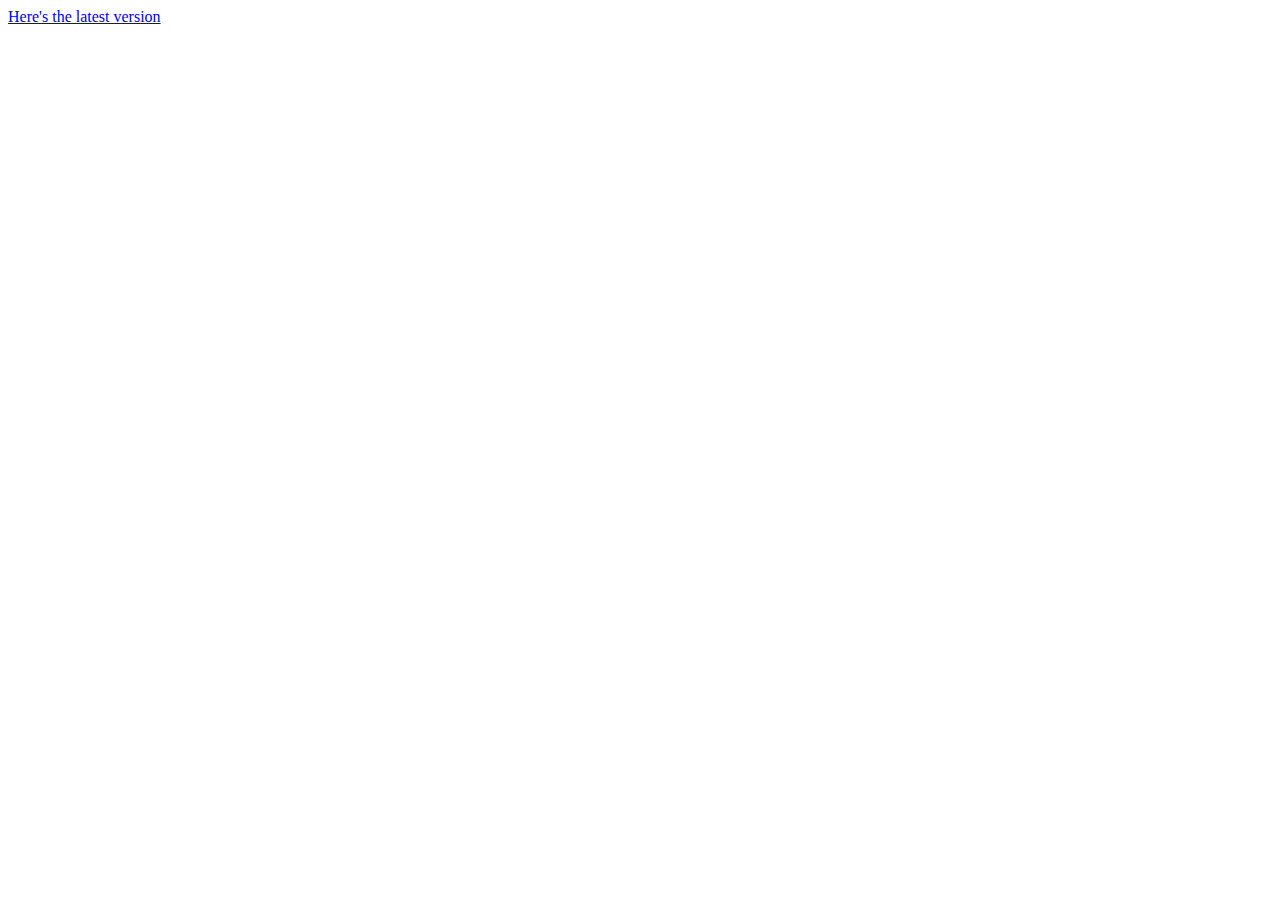
==== index.html @ 3c23e7b6 "Change wording" ====
<!DOCTYPE html>
<html lang="en">
<head>
    <meta charset="UTF-8">
    <meta http-equiv="X-UA-Compatible" content="IE=edge">
    <meta name="viewport" content="width=device-width, initial-scale=1.0">
    <title>Black Jack Calculator</title>
</head>
<body>
    <a href="BJ_busted_chance.html">Here's the latest version</a>
</body>
</html>
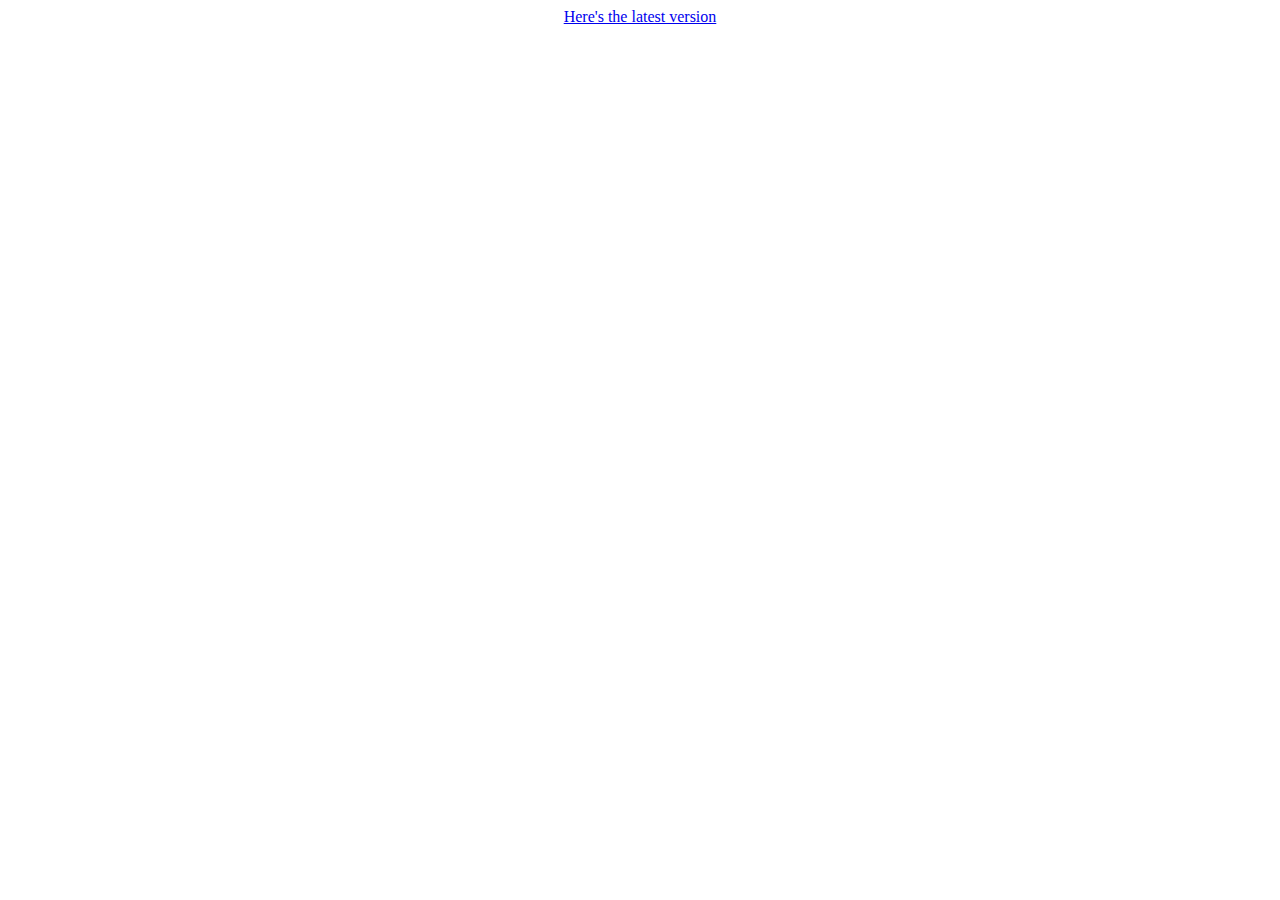
==== commit 78b906a3: "prepared for cta" ====
--- a/index.html
+++ b/index.html
@@ -1,12 +1,28 @@
 <!DOCTYPE html>
 <html lang="en">
+
 <head>
     <meta charset="UTF-8">
     <meta http-equiv="X-UA-Compatible" content="IE=edge">
     <meta name="viewport" content="width=device-width, initial-scale=1.0">
     <title>Black Jack Calculator</title>
+    <style>
+        .container{
+            min-height: 100%;
+            display:flex;
+            flex-flow: column;
+            justify-content: center;
+            text-align: center;
+            margin: 0;
+            padding: 0;
+        }
+    </style>
 </head>
+
 <body>
-    <a href="BJ_busted_chance.html">Here's the latest version</a>
+    <div>
+        <a href="BJ_busted_chance.html" class="container">Here's the latest version</a>
+    </div>
 </body>
-</html>
+
+</html>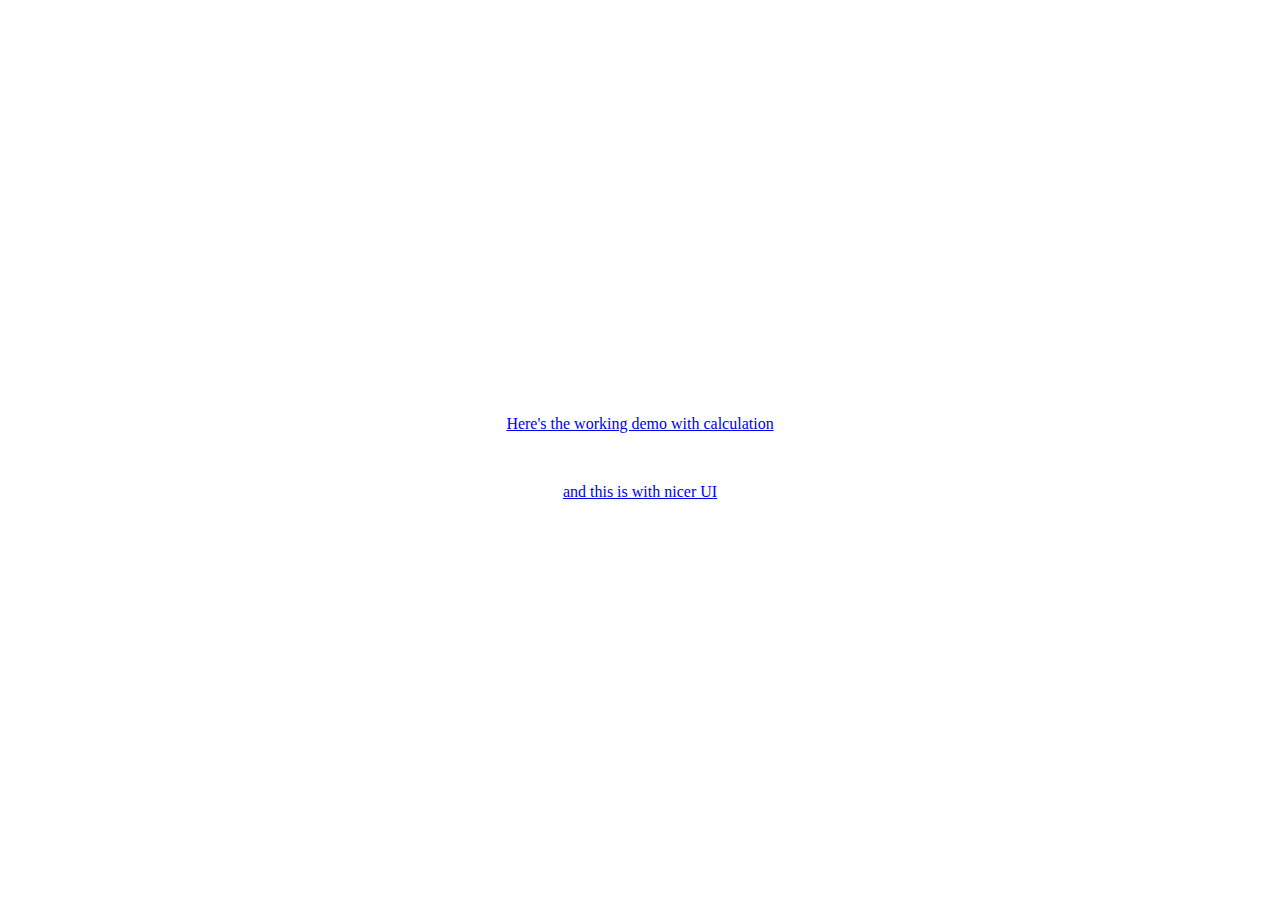
==== commit 5f8c39dc: "added new link" ====
--- a/index.html
+++ b/index.html
@@ -8,7 +8,7 @@
     <title>Black Jack Calculator</title>
     <style>
         .container{
-            min-height: 100%;
+            min-height: 100vh;
             display:flex;
             flex-flow: column;
             justify-content: center;
@@ -20,8 +20,10 @@
 </head>
 
 <body>
-    <div>
-        <a href="BJ_busted_chance.html" class="container">Here's the latest version</a>
+    <div class="container">
+        <a href="BJ_busted_chance.html" >Here's the working demo with calculation</a>
+        <p><br></p>
+        <a href="main.html">and this is with nicer UI</a>
     </div>
 </body>
 
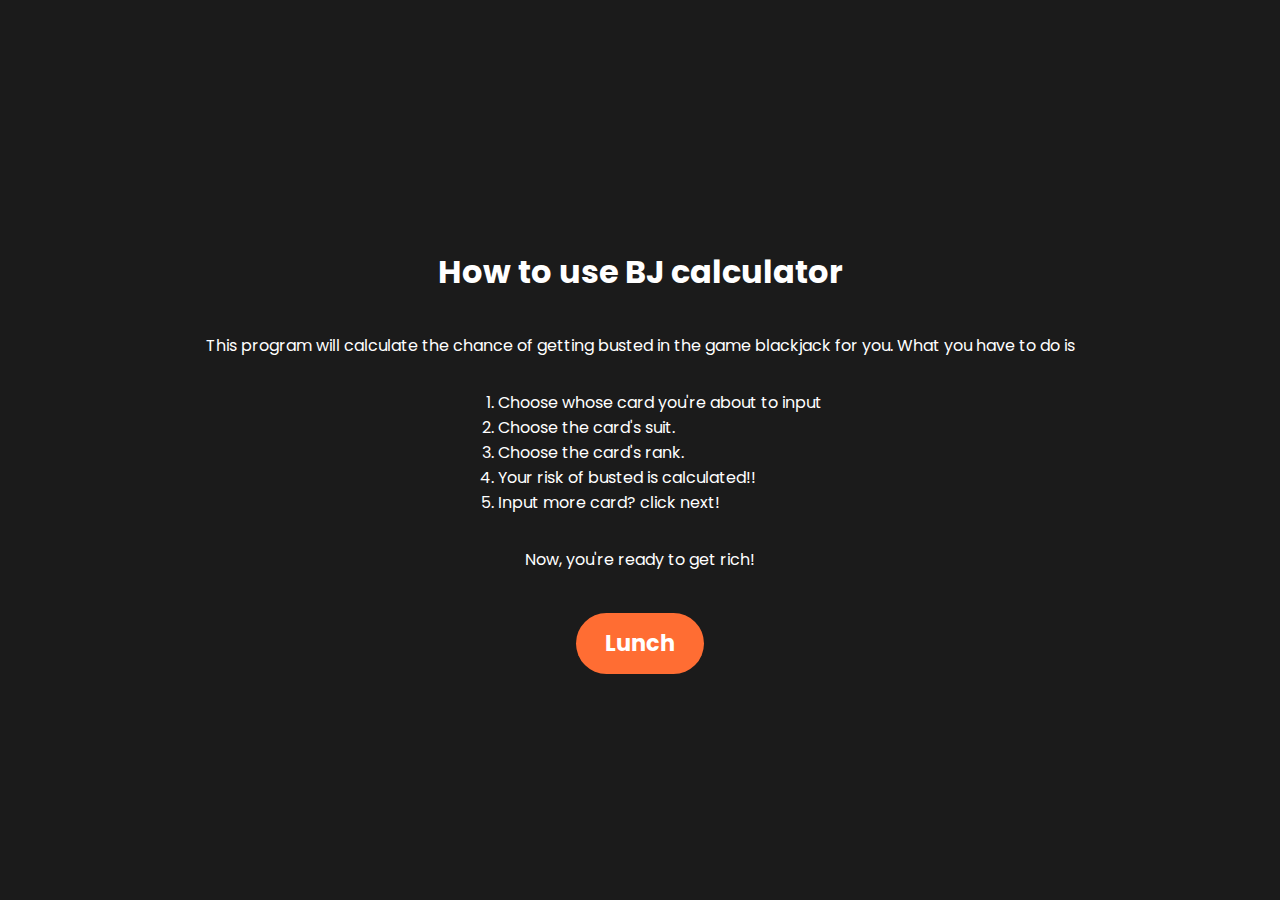
==== commit 283f2d94: "update greeting page" ====
--- a/index.html
+++ b/index.html
@@ -7,8 +7,33 @@
     <meta name="viewport" content="width=device-width, initial-scale=1.0">
     <title>Black Jack Calculator</title>
     <style>
+        @import url("https://fonts.googleapis.com/css2?family=Poppins:wght@400;700&display=swap");
+        :root {
+        --base-color: #1b1b1b;
+        --accent-color:rgb(255, 109, 51);
+        --text-color:white;
+        --light-grey:#808080;
+        --second0-dark:#292929;
+        }
+
+        body {
+            background-color: var(--base-color);
+            font-family: "Poppins";
+            color: var(--text-color);
+            min-height: 100vh;
+            width: 100vw;
+            margin: 0;
+            display: -webkit-box;
+            display: -ms-flexbox;
+            display: flex;
+            -webkit-box-align: center;
+                -ms-flex-align: center;
+                    align-items: center;
+        }
+
         .container{
             min-height: 100vh;
+            min-width: 100vw;
             display:flex;
             flex-flow: column;
             justify-content: center;
@@ -16,14 +41,56 @@
             margin: 0;
             padding: 0;
         }
+
+        .container p {
+            padding-left: 1em;
+            padding-right: 1em;
+        }
+        .container ol {
+            text-align: left;
+            margin-left: auto;
+            margin-right: auto;
+        }
+
+        .prompt h1 {
+            position: relative;
+            margin: 0;
+            padding: 1%;
+            text-align: center;
+            top: 0;
+        }
+
+        .lunch-cta {
+        background: var(--accent-color);
+        color: white;
+        text-decoration: none;
+        padding: .6em 1.3em;
+        font-size: 1.4em;
+        border-radius: 5em;
+        margin-left:auto;
+        margin-right:auto;
+        font-weight: bold;
+        }
     </style>
 </head>
 
 <body>
     <div class="container">
-        <a href="BJ_busted_chance.html" >Here's the working demo with calculation</a>
-        <p><br></p>
-        <a href="main.html">and this is with nicer UI</a>
+        <h1>How to use BJ calculator</h1>
+        <p>
+            This program will calculate the chance of getting busted in the game blackjack for you.
+            What you have to do is
+        </p>
+        <ol>
+            <li>Choose whose card you're about to input</li>
+            <li>Choose the card's suit.</li>
+            <li>Choose the card's rank.</li>
+            <li>Your risk of busted is calculated!!</li>
+            <li>Input more card? click next!</li>
+        </ol>
+        <p>Now, you're ready to get rich!</p>
+        <br>
+        <a href="main.html" class="lunch-cta">Lunch</a>
     </div>
 </body>
 
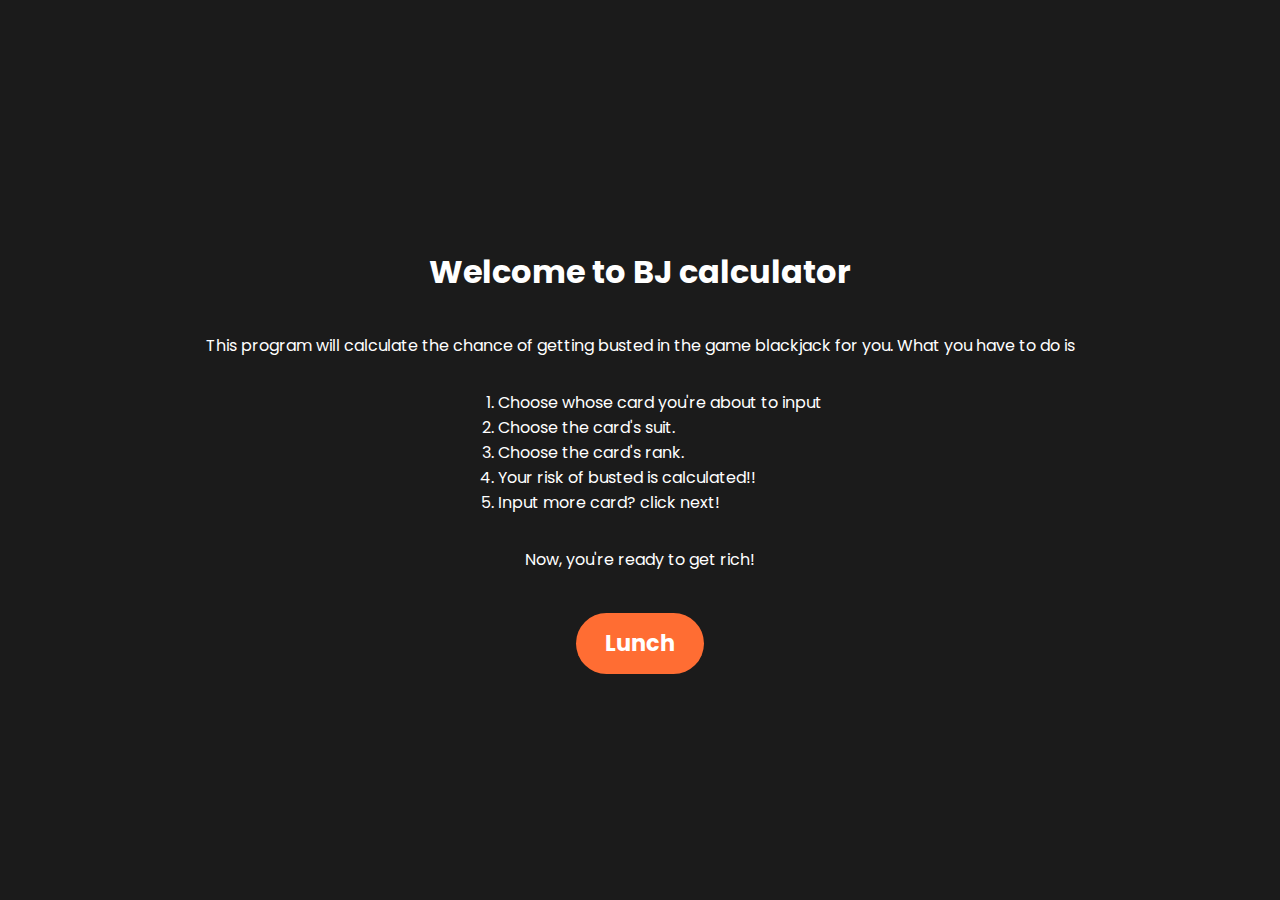
==== commit 274f8355: "new greeting message" ====
--- a/index.html
+++ b/index.html
@@ -76,7 +76,7 @@
 
 <body>
     <div class="container">
-        <h1>How to use BJ calculator</h1>
+        <h1>Welcome to BJ calculator</h1>
         <p>
             This program will calculate the chance of getting busted in the game blackjack for you.
             What you have to do is
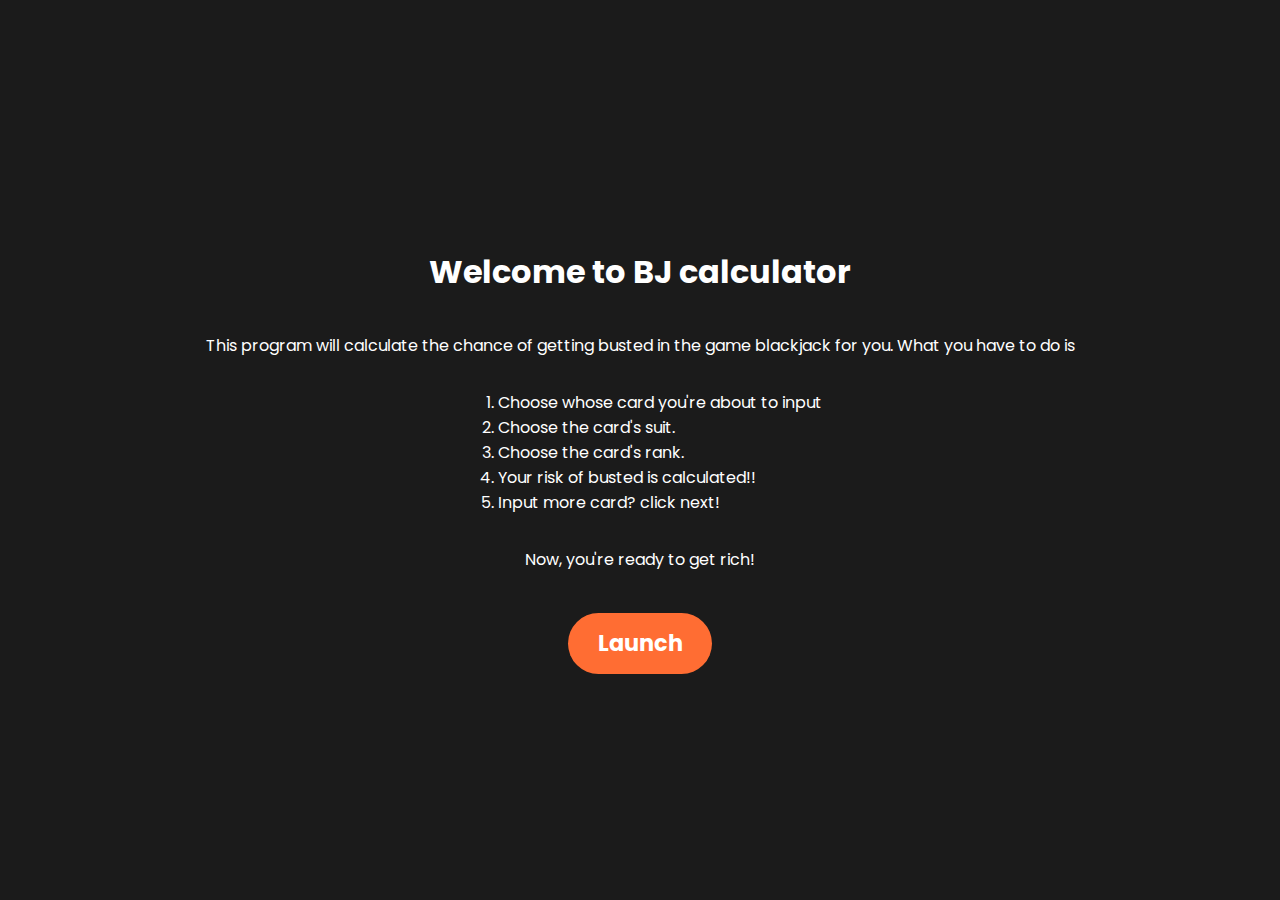
==== commit 54b43744: "update viewport to match with mobile devices and fix the lunch time problem." ====
--- a/index.html
+++ b/index.html
@@ -5,7 +5,9 @@
     <meta charset="UTF-8">
     <meta http-equiv="X-UA-Compatible" content="IE=edge">
     <meta name="viewport" content="width=device-width, initial-scale=1.0">
-    <title>Black Jack Calculator</title>
+    <title>Blackjack Calculator</title>
+    <link rel="icon" href="favicon.svg">
+    <link rel="apple-touch-icon" href="favicon_app_icon.png">
     <style>
         @import url("https://fonts.googleapis.com/css2?family=Poppins:wght@400;700&display=swap");
         :root {
@@ -21,6 +23,7 @@
             font-family: "Poppins";
             color: var(--text-color);
             min-height: 100vh;
+            min-height: calc(var(--vh, 1vh) * 100);
             width: 100vw;
             margin: 0;
             display: -webkit-box;
@@ -60,7 +63,7 @@
             top: 0;
         }
 
-        .lunch-cta {
+        .launch-cta {
         background: var(--accent-color);
         color: white;
         text-decoration: none;
@@ -90,7 +93,7 @@
         </ol>
         <p>Now, you're ready to get rich!</p>
         <br>
-        <a href="main.html" class="lunch-cta">Lunch</a>
+        <a href="main.html" class="launch-cta">Launch</a>
     </div>
 </body>
 
